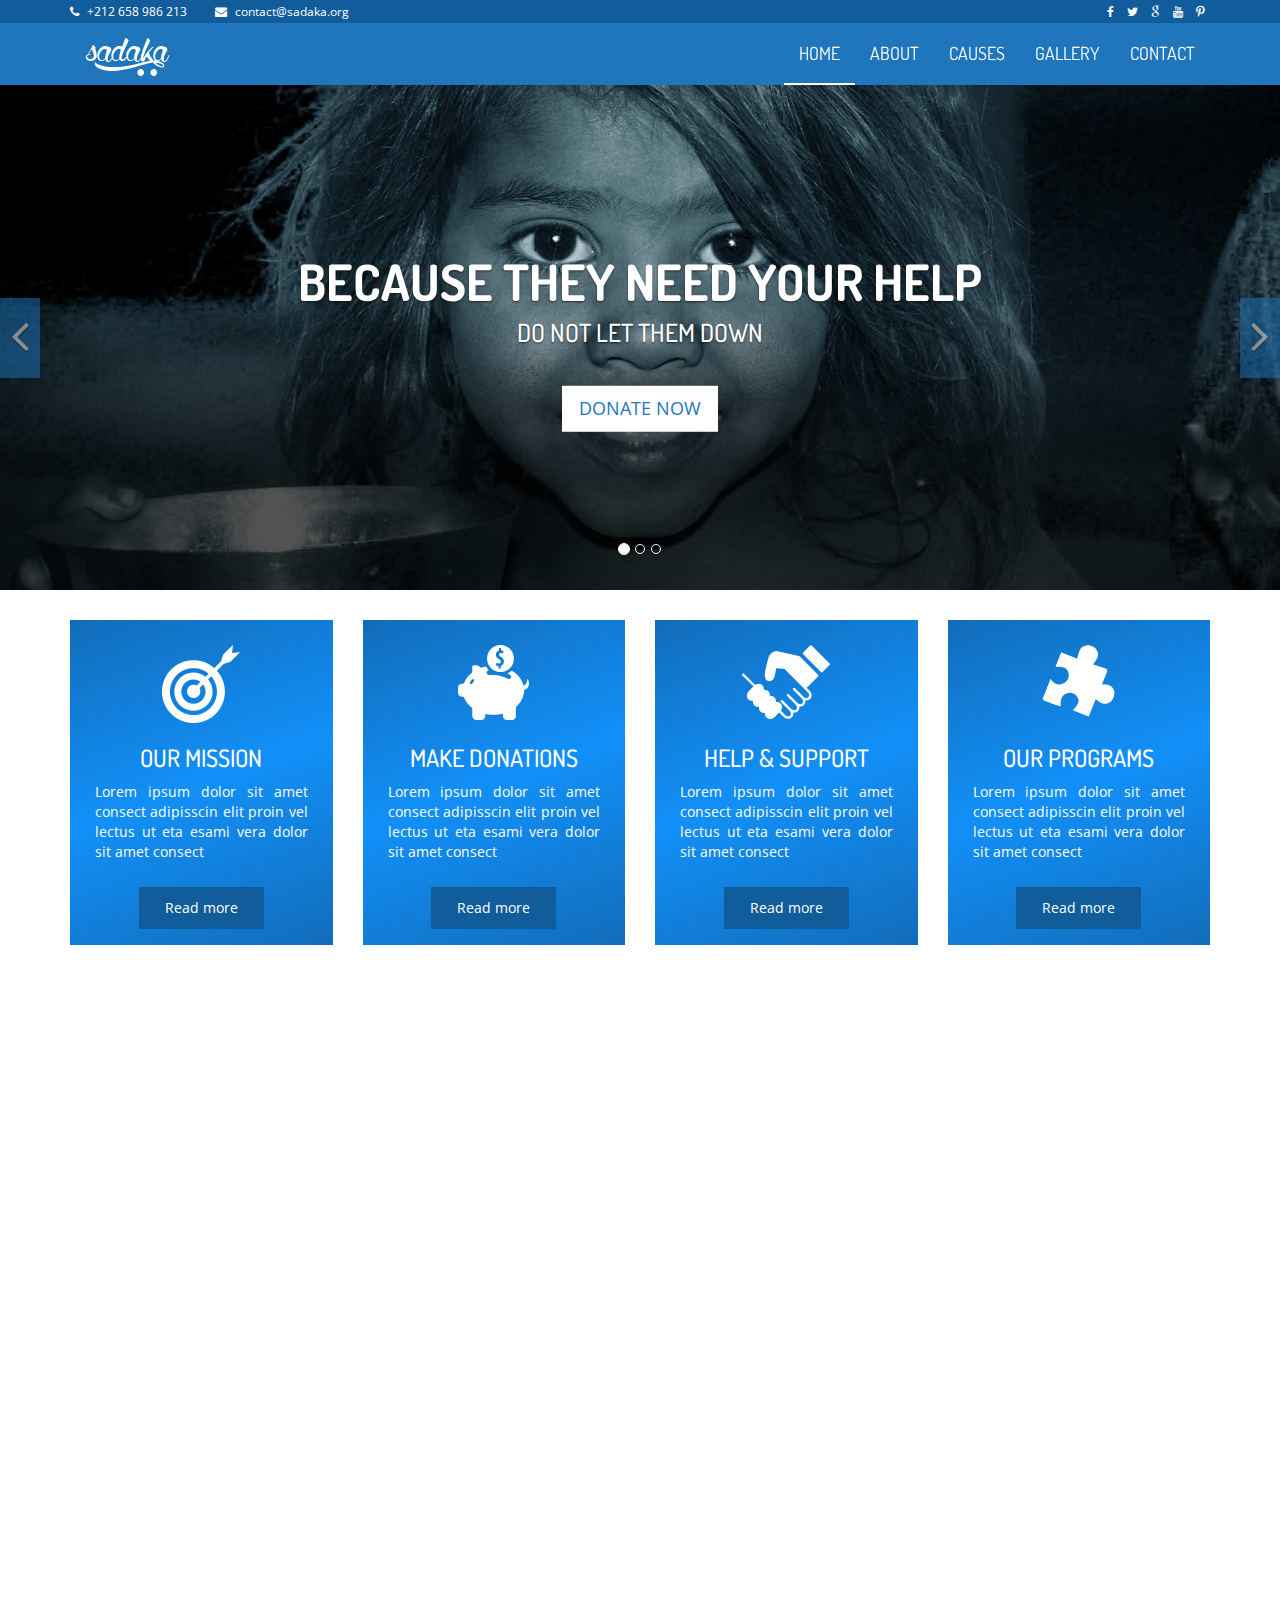
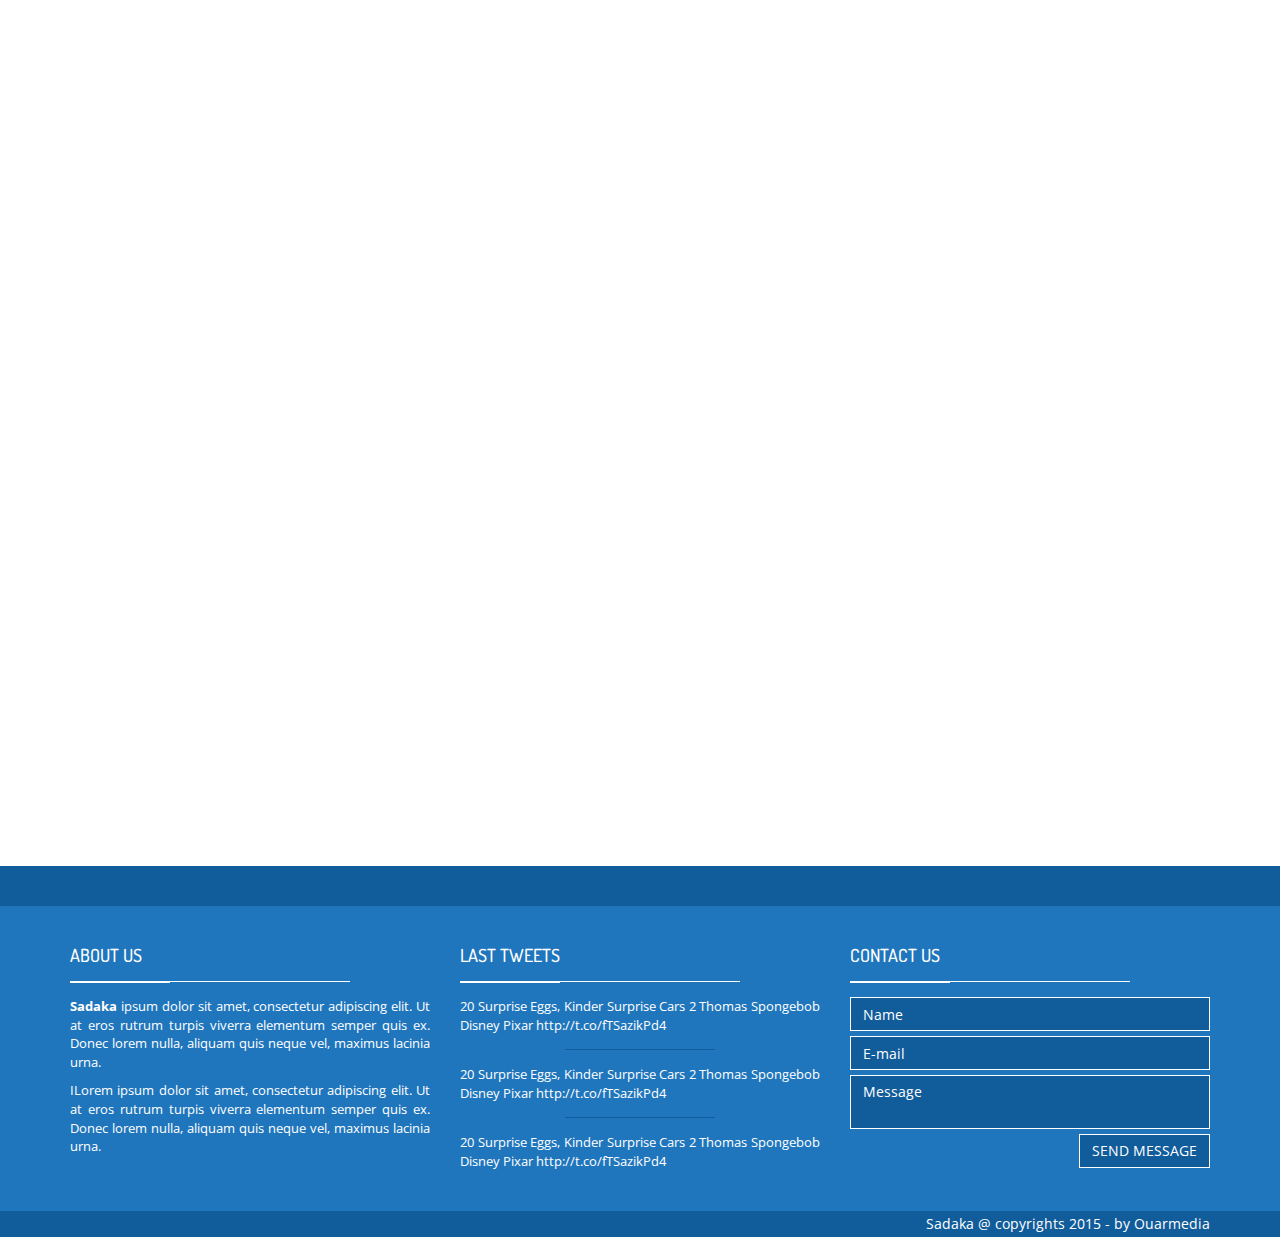
==== index.html @ 7b380e9c "first commit" ====
<!DOCTYPE html>
<html class="no-js">
    <head>
        <meta charset="utf-8">
        <title>SADAKA | Charity / Non-profit responsive Bootstrap HTML5 template</title>
        <meta name="description" content="">
        <meta name="viewport" content="width=device-width, initial-scale=1">
        <!-- Fonts -->
        <link href='http://fonts.googleapis.com/css?family=Open+Sans:400,300,700' rel='stylesheet' type='text/css'>
        <link href='http://fonts.googleapis.com/css?family=Dosis:400,700' rel='stylesheet' type='text/css'>

        <!-- Bootsrap -->
        <link rel="stylesheet" href="assets/css/bootstrap.min.css">

        <!-- Font awesome -->
        <link rel="stylesheet" href="assets/css/font-awesome.min.css">

        <!-- Owl carousel -->
        <link rel="stylesheet" href="assets/css/owl.carousel.css">

        <!-- Template main Css -->
        <link rel="stylesheet" href="assets/css/style.css">
        
        <!-- Modernizr -->
        <script src="assets/js/modernizr-2.6.2.min.js"></script>


    </head>

    <body>


    <header class="main-header">
        
    
        <nav class="navbar navbar-static-top">

            <div class="navbar-top">

              <div class="container">
                  <div class="row">

                    <div class="col-sm-6 col-xs-12">

                        <ul class="list-unstyled list-inline header-contact">
                            <li> <i class="fa fa-phone"></i> <a href="tel:">+212 658 986 213 </a> </li>
                             <li> <i class="fa fa-envelope"></i> <a href="mailto:contact@sadaka.org">contact@sadaka.org</a> </li>
                       </ul> <!-- /.header-contact  -->
                      
                    </div>

                    <div class="col-sm-6 col-xs-12 text-right">

                        <ul class="list-unstyled list-inline header-social">

                            <li> <a href="#"> <i class="fa fa-facebook"></i> </a> </li>
                            <li> <a href="#"> <i class="fa fa-twitter"></i>  </a> </li>
                            <li> <a href="#"> <i class="fa fa-google"></i>  </a> </li>
                            <li> <a href="#"> <i class="fa fa-youtube"></i>  </a> </li>
                            <li> <a href="#"> <i class="fa fa fa-pinterest-p"></i>  </a> </li>
                       </ul> <!-- /.header-social  -->
                      
                    </div>


                  </div>
              </div>

            </div>

            <div class="navbar-main">
              
              <div class="container">

                <div class="navbar-header">
                  <button type="button" class="navbar-toggle collapsed" data-toggle="collapse" data-target="#navbar" aria-expanded="false" aria-controls="navbar">

                    <span class="sr-only">Toggle navigation</span>
                    <span class="icon-bar"></span>
                    <span class="icon-bar"></span>
                    <span class="icon-bar"></span>

                  </button>
                  
                  <a class="navbar-brand" href="index.html"><img src="assets/images/sadaka-logo.png" alt=""></a>
                  
                </div>

                <div id="navbar" class="navbar-collapse collapse pull-right">

                  <ul class="nav navbar-nav">

                    <li><a class="is-active" href="index.html">HOME</a></li>
                    <li><a href="about.html">ABOUT</a></li>
                    <li class="has-child"><a href="#">CAUSES</a>

                      <ul class="submenu">
                         <li class="submenu-item"><a href="causes.html">Causes list </a></li>
                         <li class="submenu-item"><a href="causes-single.html">Single cause </a></li>
                         <li class="submenu-item"><a href="causes-single.html">Single cause </a></li>
                         <li class="submenu-item"><a href="causes-single.html">Single cause </a></li>
                      </ul>

                    </li>
                    <li><a href="gallery.html">GALLERY</a></li>
                    <li><a href="contact.html">CONTACT</a></li>

                  </ul>

                </div> <!-- /#navbar -->

              </div> <!-- /.container -->
              
            </div> <!-- /.navbar-main -->


        </nav> 

    </header> <!-- /. main-header -->




    <!-- Carousel
    ================================================== -->
    <div id="homeCarousel" class="carousel slide carousel-home" data-ride="carousel">

          <!-- Indicators -->
          <ol class="carousel-indicators">
            <li data-target="#homeCarousel" data-slide-to="0" class="active"></li>
            <li data-target="#homeCarousel" data-slide-to="1"></li>
            <li data-target="#homeCarousel" data-slide-to="2"></li>
          </ol>

          <div class="carousel-inner" role="listbox">

            <div class="item active">

              <img src="assets/images/slider/home-slider-1.jpg" alt="">

              <div class="container">

                <div class="carousel-caption">

                  <h2 class="carousel-title bounceInDown animated slow">Because they need your help</h2>
                  <h4 class="carousel-subtitle bounceInUp animated slow ">Do not let them down</h4>
                  <a href="#" class="btn btn-lg btn-secondary hidden-xs bounceInUp animated slow" data-toggle="modal" data-target="#donateModal">DONATE NOW</a>

                </div> <!-- /.carousel-caption -->

              </div>

            </div> <!-- /.item -->


            <div class="item ">

              <img src="assets/images/slider/home-slider-2.jpg" alt="">

              <div class="container">

                <div class="carousel-caption">

                  <h2 class="carousel-title bounceInDown animated slow">Together we can improve their lives</h2>
                  <h4 class="carousel-subtitle bounceInUp animated slow"> So let's do it !</h4>
                  <a href="#" class="btn btn-lg btn-secondary hidden-xs bounceInUp animated" data-toggle="modal" data-target="#donateModal">DONATE NOW</a>

                </div> <!-- /.carousel-caption -->

              </div>

            </div> <!-- /.item -->




            <div class="item ">

              <img src="assets/images/slider/home-slider-3.jpg" alt="">

              <div class="container">

                <div class="carousel-caption">

                  <h2 class="carousel-title bounceInDown animated slow" >A penny is a lot of money, if you have not got a penny.</h2>
                  <h4 class="carousel-subtitle bounceInUp animated slow">You can make the diffrence !</h4>
                  <a href="#" class="btn btn-lg btn-secondary hidden-xs bounceInUp animated slow" data-toggle="modal" data-target="#donateModal">DONATE NOW</a>

                </div> <!-- /.carousel-caption -->

              </div>

            </div> <!-- /.item -->

          </div>

          <a class="left carousel-control" href="#homeCarousel" role="button" data-slide="prev">
            <span class="fa fa-angle-left" aria-hidden="true"></span>
            <span class="sr-only">Previous</span>
          </a>

          <a class="right carousel-control" href="#homeCarousel" role="button" data-slide="next">
            <span class="fa fa-angle-right" aria-hidden="true"></span>
            <span class="sr-only">Next</span>
          </a>

    </div><!-- /.carousel -->

    <div class="section-home about-us fadeIn animated">

        <div class="container">

            <div class="row">

                <div class="col-md-3 col-sm-6">
                
                  <div class="about-us-col">

                        <div class="col-icon-wrapper">
                          <img src="assets/images/icons/our-mission-icon.png" alt="">
                        </div>
                        <h3 class="col-title">our mission</h3>
                        <div class="col-details">

                          <p>Lorem ipsum dolor sit amet consect adipisscin elit proin vel lectus ut eta esami vera dolor sit amet consect</p>
                          
                        </div>
                        <a href="#" class="btn btn-primary"> Read more </a>
                    
                  </div>
                  
                </div>


                <div class="col-md-3 col-sm-6">
                
                  <div class="about-us-col">

                        <div class="col-icon-wrapper">
                          <img src="assets/images/icons/make-donation-icon.png" alt="">
                        </div>
                        <h3 class="col-title">Make donations</h3>
                        <div class="col-details">

                          <p>Lorem ipsum dolor sit amet consect adipisscin elit proin vel lectus ut eta esami vera dolor sit amet consect</p>
                          
                        </div>
                        <a href="#" class="btn btn-primary"> Read more </a>
                    
                  </div>
                  
                </div>


                <div class="col-md-3 col-sm-6">
                
                  <div class="about-us-col">

                        <div class="col-icon-wrapper">
                          <img src="assets/images/icons/help-icon.png" alt="">
                        </div>
                        <h3 class="col-title">Help & support</h3>
                        <div class="col-details">

                          <p>Lorem ipsum dolor sit amet consect adipisscin elit proin vel lectus ut eta esami vera dolor sit amet consect</p>
                          
                        </div>
                        <a href="#" class="btn btn-primary"> Read more </a>
                    
                  </div>
                  
                </div>


                <div class="col-md-3 col-sm-6">
                
                  <div class="about-us-col">

                        <div class="col-icon-wrapper">
                          <img src="assets/images/icons/programs-icon.png" alt="">
                        </div>
                        <h3 class="col-title">our programs</h3>
                        <div class="col-details">

                          <p>Lorem ipsum dolor sit amet consect adipisscin elit proin vel lectus ut eta esami vera dolor sit amet consect</p>
                          
                        </div>
                        <a href="#" class="btn btn-primary"> Read more </a>
                    
                  </div>
                  
                </div>
                

                
            </div>

        </div>
      
    </div> <!-- /.about-us -->

    <div class="section-home home-reasons">

        <div class="container">

            <div class="row">
                
                <div class="col-md-6">

                    <div class="reasons-col animate-onscroll fadeIn">

                        <img src="assets/images/reasons/we-fight-togother.jpg" alt="">

                        <div class="reasons-titles">

                            <h3 class="reasons-title">We fight together</h3>
                            <h5 class="reason-subtitle">We are humans</h5>
                            
                        </div>

                        <div class="on-hover hidden-xs">
                            
                                <p> Lorem ipsum dolor sit amet, consectetur adipisicing elit. Tenetur praesentium, itaque facilis nesciunt ab omnis cumque similique ipsa veritatis perspiciatis, harum ad at nihil molestias, dignissimos sint consequuntur. Officia, fuga.</p>


                                <p> Lorem ipsum dolor sit amet, consectetur adipisicing elit. Tenetur praesentium, itaque facilis nesciunt ab omnis cumque similique ipsa veritatis perspiciatis, harum ad at nihil molestias, dignissimos sint consequuntur. Officia, fuga.</p>

                                <p> Lorem ipsum dolor sit amet, consectetur adipisicing elit. Tenetur praesentium, itaque facilis nesciunt ab omnis cumque similique ipsa veritatis perspiciatis, harum ad at nihil molestias, dignissimos sint consequuntur. Officia, fuga.</p>
                                
                        </div>
                    </div>
                    
                </div>


                <div class="col-md-6">

                    <div class="reasons-col animate-onscroll fadeIn">

                        <img src="assets/images/reasons/we-care-about.jpg" alt="">

                        <div class="reasons-titles">

                            <h3 class="reasons-title">WE care about others</h3>
                            <h5 class="reason-subtitle">We are humans</h5>
                            
                        </div>

                        <div class="on-hover hidden-xs">
                            
                                <p> Lorem ipsum dolor sit amet, consectetur adipisicing elit. Tenetur praesentium, itaque facilis nesciunt ab omnis cumque similique ipsa veritatis perspiciatis, harum ad at nihil molestias, dignissimos sint consequuntur. Officia, fuga.</p>


                                <p> Lorem ipsum dolor sit amet, consectetur adipisicing elit. Tenetur praesentium, itaque facilis nesciunt ab omnis cumque similique ipsa veritatis perspiciatis, harum ad at nihil molestias, dignissimos sint consequuntur. Officia, fuga.</p>

                                <p> Lorem ipsum dolor sit amet, consectetur adipisicing elit. Tenetur praesentium, itaque facilis nesciunt ab omnis cumque similique ipsa veritatis perspiciatis, harum ad at nihil molestias, dignissimos sint consequuntur. Officia, fuga.</p>
                                
                        </div>


                    </div>
                    
                </div>


            </div>
          
  

        </div>
      

    </div> <!-- /.home-reasons -->

    <div class="section-home our-causes animate-onscroll fadeIn">

        <div class="container">

            <h2 class="title-style-1">Our Causes <span class="title-under"></span></h2>

            <div class="row">

                <div class="col-md-3 col-sm-6">

                    <div class="cause">

                        <img src="assets/images/causes/cause-hunger.jpg" alt="" class="cause-img">

                        <div class="progress cause-progress">
                          <div class="progress-bar" role="progressbar" aria-valuenow="30" aria-valuemin="0" aria-valuemax="100" style="width: 30%;">
                            10$ / 500$
                          </div>
                        </div>

                        <h4 class="cause-title"><a href="#">HUNGER AND POVERTY </a></h4>
                        <div class="cause-details">
                            Lorem ipsum dolor sit amet, consectetur adipiscing elit. Ut at eros rutrum turpis viverra elementum semper quis ex. Donec lorem nulla, aliquam quis neque vel, maximus lacinia urna.
                        </div>

                        <div class="btn-holder text-center">

                          <a href="#" class="btn btn-primary" data-toggle="modal" data-target="#donateModal"> DONATE NOW</a>
                          
                        </div>

                        

                    </div> <!-- /.cause -->
                    
                </div> 

                <div class="col-md-3 col-sm-6">

                    <div class="cause">

                        <img src="assets/images/causes/cause-education.jpg" alt="" class="cause-img">

                        <div class="progress cause-progress">
                          <div class="progress-bar" role="progressbar" aria-valuenow="60" aria-valuemin="0" aria-valuemax="100" style="width: 60%;">
                            400$ / 700$
                          </div>
                        </div>

                        <h4 class="cause-title"><a href="#">EDUCATION AND TRAINING</a></h4>
                        <div class="cause-details">
                            Lorem ipsum dolor sit amet, consectetur adipiscing elit. Ut at eros rutrum turpis viverra elementum semper quis ex. Donec lorem nulla, aliquam quis neque vel, maximus lacinia urna.
                        </div>

                        <div class="btn-holder text-center">

                          <a href="#" class="btn btn-primary" data-toggle="modal" data-target="#donateModal"> DONATE NOW</a>
                          
                        </div>

                        

                    </div> <!-- /.cause -->
                    
                </div>


                <div class="col-md-3 col-sm-6">

                    <div class="cause">

                        <img src="assets/images/causes/cause-rights.jpg" alt="" class="cause-img">

                        <div class="progress cause-progress">
                          <div class="progress-bar" role="progressbar" aria-valuenow="40" aria-valuemin="0" aria-valuemax="100" style="width: 40%;">
                            400$ / 1000$
                          </div>
                        </div>

                        <h4 class="cause-title"><a href="#">HUMAN RIGHTS</a></h4>
                        <div class="cause-details">
                            Lorem ipsum dolor sit amet, consectetur adipiscing elit. Ut at eros rutrum turpis viverra elementum semper quis ex. Donec lorem nulla, aliquam quis neque vel, maximus lacinia urna.
                        </div>

                        <div class="btn-holder text-center">

                          <a href="#" class="btn btn-primary" data-toggle="modal" data-target="#donateModal"> DONATE NOW</a>
                          
                        </div>

                        

                    </div> <!-- /.cause -->
                    
                </div>

                <div class="col-md-3 col-sm-6">

                    <div class="cause">

                        <img src="assets/images/causes/cause-culture.jpg" alt="" class="cause-img">

                        <div class="progress cause-progress">
                          <div class="progress-bar" role="progressbar" aria-valuenow="60" aria-valuemin="0" aria-valuemax="100" style="width: 60%;">
                            400$ / 700$
                          </div>
                        </div>

                        <h4 class="cause-title"><a href="#">ARTS AND CULTURE </a></h4>
                        <div class="cause-details">
                            Lorem ipsum dolor sit amet, consectetur adipiscing elit. Ut at eros rutrum turpis viverra elementum semper quis ex. Donec lorem nulla, aliquam quis neque vel, maximus lacinia urna.
                        </div>

                        <div class="btn-holder text-center">

                          <a href="#" class="btn btn-primary" data-toggle="modal" data-target="#donateModal"> DONATE NOW</a>
                          
                        </div>

                        

                    </div> <!-- /.cause -->
                    
                </div>

            </div>

        </div>
        
    </div> <!-- /.our-causes -->

    




    <div class="section-home our-sponsors animate-onscroll fadeIn">
    
        <div class="container">

            <h2 class="title-style-1">Our Sponsors <span class="title-under"></span></h2>

            <ul class="owl-carousel list-unstyled list-sponsors">

              <li> <img src="assets/images/sponsors/bus.png" alt=""></li>
              <li> <img src="assets/images/sponsors/wikimedia.png" alt=""></li>
              <li> <img src="assets/images/sponsors/one-world.png" alt=""></li>
              <li> <img src="assets/images/sponsors/wikiversity.png" alt=""></li>
              <li> <img src="assets/images/sponsors/united-nations.png" alt=""></li>

              <li> <img src="assets/images/sponsors/bus.png" alt=""></li>
              <li> <img src="assets/images/sponsors/wikimedia.png" alt=""></li>
              <li> <img src="assets/images/sponsors/one-world.png" alt=""></li>
              <li> <img src="assets/images/sponsors/wikiversity.png" alt=""></li>
              <li> <img src="assets/images/sponsors/united-nations.png" alt=""></li>

            </ul>

        </div>

    </div> <!-- /.our-sponsors -->


    


    <footer class="main-footer">

        <div class="footer-top">
            
        </div>


        <div class="footer-main">
            <div class="container">
                
                <div class="row">
                    <div class="col-md-4">

                        <div class="footer-col">

                            <h4 class="footer-title">About us <span class="title-under"></span></h4>

                            <div class="footer-content">

                                <p>
                                    <strong>Sadaka</strong> ipsum dolor sit amet, consectetur adipiscing elit. Ut at eros rutrum turpis viverra elementum semper quis ex. Donec lorem nulla, aliquam quis neque vel, maximus lacinia urna.
                                </p> 

                                <p>
                                    ILorem ipsum dolor sit amet, consectetur adipiscing elit. Ut at eros rutrum turpis viverra elementum semper quis ex. Donec lorem nulla, aliquam quis neque vel, maximus lacinia urna.
                                </p>

                            </div>
                            
                        </div>

                    </div>

                    <div class="col-md-4">

                        <div class="footer-col">

                            <h4 class="footer-title">LAST TWEETS <span class="title-under"></span></h4>

                            <div class="footer-content">
                                <ul class="tweets list-unstyled">
                                    <li class="tweet"> 

                                        20 Surprise Eggs, Kinder Surprise Cars 2 Thomas Spongebob Disney Pixar  http://t.co/fTSazikPd4 

                                    </li>

                                    <li class="tweet"> 

                                        20 Surprise Eggs, Kinder Surprise Cars 2 Thomas Spongebob Disney Pixar  http://t.co/fTSazikPd4 

                                    </li>

                                    <li class="tweet"> 

                                        20 Surprise Eggs, Kinder Surprise Cars 2 Thomas Spongebob Disney Pixar  http://t.co/fTSazikPd4 

                                    </li>

                                </ul>
                            </div>
                            
                        </div>

                    </div>


                    <div class="col-md-4">

                        <div class="footer-col">

                            <h4 class="footer-title">Contact us <span class="title-under"></span></h4>

                            <div class="footer-content">

                                <div class="footer-form">
                                    
                                    <div class="footer-form" >
                                    
                                    <form action="php/mail.php" class="ajax-form">

                                        <div class="form-group">
                                            <input type="text" name="name" class="form-control" placeholder="Name" required>
                                        </div>

                                         <div class="form-group">
                                            <input type="email" name="email" class="form-control" placeholder="E-mail" required>
                                        </div>

                                        <div class="form-group">
                                            <textarea name="message" class="form-control" placeholder="Message" required></textarea>
                                        </div>

                                        <div class="form-group alerts">
                        
                                            <div class="alert alert-success" role="alert">
                                              
                                            </div>

                                            <div class="alert alert-danger" role="alert">
                                              
                                            </div>
                                            
                                        </div>

                                         <div class="form-group">
                                            <button type="submit" class="btn btn-submit pull-right">Send message</button>
                                        </div>
                                        
                                    </form>

                                </div>

                                </div>
                            </div>
                            
                        </div>

                    </div>
                    <div class="clearfix"></div>



                </div>
                
                
            </div>

            
        </div>

        <div class="footer-bottom">

            <div class="container text-right">
                Sadaka @ copyrights 2015 - by <a href="http://www.ouarmedia.com" target="_blank">Ouarmedia</a>
            </div>
        </div>
        
    </footer> <!-- main-footer -->




    <!-- Donate Modal -->
    <div class="modal fade" id="donateModal" tabindex="-1" role="dialog" aria-labelledby="donateModalLabel" aria-hidden="true">

      <div class="modal-dialog">
        <div class="modal-content">
          <div class="modal-header">
            <button type="button" class="close" data-dismiss="modal" aria-label="Close"><span aria-hidden="true">&times;</span></button>
            <h4 class="modal-title" id="donateModalLabel">DONATE NOW</h4>
          </div>
          <div class="modal-body">

                <form class="form-donation">

                        <h3 class="title-style-1 text-center">Thank you for your donation <span class="title-under"></span>  </h3>

                        <div class="row">

                            <div class="form-group col-md-12 ">
                                <input type="text" class="form-control" id="amount" placeholder="AMOUNT(€)">
                            </div>

                        </div>


                        <div class="row">
                            <div class="form-group col-md-6">
                                <input type="text" class="form-control" name="firstName" placeholder="First name*">
                            </div>

                            <div class="form-group col-md-6">
                                <input type="text" class="form-control" name="lastName" placeholder="Last name*">
                            </div>
                        </div>


                        <div class="row">

                            <div class="form-group col-md-6">
                                <input type="text" class="form-control" name="email" placeholder="Email*">
                            </div>

                            <div class="form-group col-md-6">
                                <input type="text" class="form-control" name="phone" placeholder="Phone">
                            </div>

                        </div>

                        <div class="row">

                            <div class="form-group col-md-12">
                                <input type="text" class="form-control" name="address" placeholder="Address">
                            </div>

                        </div>


                        <div class="row">

                            <div class="form-group col-md-12">
                                <textarea cols="30" rows="4" class="form-control" name="note" placeholder="Additional note"></textarea>
                            </div>

                        </div>

                        <div class="row">

                            <div class="form-group col-md-12">
                                <button type="submit" class="btn btn-primary pull-right" name="donateNow" >DONATE NOW</button>
                            </div>

                        </div>



                       
                    
                </form>
            
          </div>
        </div>
      </div>

    </div> <!-- /.modal -->





    <!--  Scripts
    ================================================== -->

    <!-- jQuery -->
    <script src="//ajax.googleapis.com/ajax/libs/jquery/1.11.1/jquery.min.js"></script>
    <script>window.jQuery || document.write('<script src="assets/js/jquery-1.11.1.min.js"><\/script>')</script>

    <!-- Bootsrap javascript file -->
    <script src="assets/js/bootstrap.min.js"></script>
    
    <!-- owl carouseljavascript file -->
    <script src="assets/js/owl.carousel.min.js"></script>

    <!-- Template main javascript -->
    <script src="assets/js/main.js"></script>

    <!-- Google Analytics: change UA-XXXXX-X to be your site's ID. -->
    <script>
        (function(b,o,i,l,e,r){b.GoogleAnalyticsObject=l;b[l]||(b[l]=
        function(){(b[l].q=b[l].q||[]).push(arguments)});b[l].l=+new Date;
        e=o.createElement(i);r=o.getElementsByTagName(i)[0];
        e.src='//www.google-analytics.com/analytics.js';
        r.parentNode.insertBefore(e,r)}(window,document,'script','ga'));
        ga('create','UA-XXXXX-X');ga('send','pageview');
    </script>

    </body>
</html>
---- assets/css/style.css ----
/*------------------------------------------------------------------------------------------------------------------------
 
 @package: Sadaka
 @author: Ouarmedia/Farouk BLALOU
 @version: 1.0
 
 --------------------------------------------------------------------------------------------------------------------- */

/* =============================================================================
  Base
========================================================================== */
body {
  font-family: "Open sans", sans-serif;
  color: #115c9b;
}

h1,
h2,
h3,
h4 {
  font-family: "Dosis", sans-serif;
}

a {
  color: inherit;
}
a:hover, a:focus, a:active {
  color: inherit;
}

/* =============================================================================
  Layout
========================================================================== */
/* Header 
================================= */
.navbar-static-top {
  margin: 0;
  border: 0;
  color: #fff;
}

.navbar-top {
  background: #115c9b;
  font-size: 12px;
  padding: 3px 0;
}
.navbar-top .list-inline {
  margin-bottom: 0;
}
.navbar-top .header-contact li {
  margin-right: 15px;
}
.navbar-top .header-contact li .fa {
  margin-right: 5px;
}

.navbar-main {
  margin-bottom: 0;
  color: #fff;
  background: #1f76bd;
}
.navbar-main .navbar-brand {
  border-bottom: none !important;
}
.navbar-main a:hover,
.navbar-main a:active,
.navbar-main a:focus,
.navbar-main a.is-active {
  background: none !important;
  color: inherit;
  border-bottom: 2px solid #fff;
}
.navbar-main .submenu {
  position: absolute;
  list-style: none;
  background: #1f76bd;
  padding: 0;
  width: 150px;
  left: -35px;
  visibility: hidden;
  top: 85px;
  -moz-transition: all, 0.05s;
  -o-transition: all, 0.05s;
  -webkit-transition: all, 0.05s;
  transition: all, 0.05s;
}
.navbar-main .submenu li {
  border-top: 1px solid #185b91;
}
.navbar-main .submenu li:hover {
  background: #185b91;
  -moz-transition: all, 0.3s;
  -o-transition: all, 0.3s;
  -webkit-transition: all, 0.3s;
  transition: all, 0.3s;
}
.navbar-main .submenu li a {
  width: 100%;
  border-bottom: none;
  text-decoration: none;
  padding: 5px 25px;
  display: block;
  font-size: 16px;
}
.navbar-main li a {
  font-family: "Dosis", sans-serif;
  font-size: 18px;
  padding: 20px 15px;
  border-bottom: 2px solid transparent;
}
.navbar-main li:hover .submenu {
  top: 62px;
  visibility: visible;
  -moz-transition: all, 0.25s;
  -o-transition: all, 0.25s;
  -webkit-transition: all, 0.25s;
  transition: all, 0.25s;
}
.navbar-main .icon-bar {
  background: #fff;
}

/* Home Slider 
================================= */
.carousel-home img {
  width: 100%;
}
.carousel-home .carousel-control {
  background: #1f76bd;
  height: 80px;
  width: 40px;
  top: 50%;
  margin-top: -40px;
  -moz-transition: width, 0.3s;
  -o-transition: width, 0.3s;
  -webkit-transition: width, 0.3s;
  transition: width, 0.3s;
}
.carousel-home .carousel-control .fa {
  font-size: 2.5em;
  padding-top: 12px;
}
.carousel-home .carousel-control:hover {
  width: 50px;
}
.carousel-home .carousel-caption {
  top: 50%;
  bottom: auto;
  transform: translateY(-50%);
}
.carousel-home .carousel-title {
  color: #fff;
  font-family: "Dosis", sans-serif;
  font-size: 50px;
  font-weight: bold;
  text-transform: uppercase;
}
.carousel-home .carousel-subtitle {
  font-size: 25px;
  text-transform: uppercase;
}
.carousel-home .btn {
  margin-top: 30px;
}

.section-home {
  margin: 30px 0;
}

/* home/ about-us 
================================= */
.about-us {
  margin: 30px 0;
}

.about-us-col {
  height: 325px;
  padding: 25px;
  text-align: center;
  background-color: #0076a3;
  background-image: url('[data-uri]');
  background-size: 100%;
  background-image: -moz-linear-gradient(290deg, #115b9b -25%, #1290f8 50%, #115b9b 125%);
  background-image: -webkit-linear-gradient(290deg, #115b9b -25%, #1290f8 50%, #115b9b 125%);
  background-image: linear-gradient(160deg, #115b9b -25%, #1290f8 50%, #115b9b 125%);
  color: #fff;
}
.about-us-col .col-icon-wrapper {
  min-height: 80px;
}
.about-us-col .col-title {
  text-transform: uppercase;
}
.about-us-col .col-details {
  text-align: justify;
  margin-bottom: 25px;
  min-height: 80px;
}

/* home/reasons 
================================= */
.home-reasons {
  margin: 25px 0;
}

.reasons-col {
  position: relative;
  overflow: hidden;
}
.reasons-col img {
  width: 100%;
  -moz-transition: all, 0.5s;
  -o-transition: all, 0.5s;
  -webkit-transition: all, 0.5s;
  transition: all, 0.5s;
}
.reasons-col .reasons-titles {
  position: absolute;
  bottom: 0;
  text-align: center;
  background: rgba(31, 118, 189, 0.8);
  width: 100%;
  color: #fff;
  text-transform: uppercase;
  height: 125px;
  padding: 25px 0;
}
.reasons-col .reasons-title {
  font-weight: bold;
}
.reasons-col .on-hover {
  position: absolute;
  top: 0;
  bottom: 125px;
  width: 100%;
  padding: 25px;
  color: #fff;
  text-align: justify;
  background: rgba(31, 118, 189, 0.9);
  border-bottom: 1px solid #fff;
  visibility: hidden;
  opacity: 0;
  -moz-transition: all, 0.5s;
  -o-transition: all, 0.5s;
  -webkit-transition: all, 0.5s;
  transition: all, 0.5s;
}
.reasons-col:hover .on-hover {
  visibility: visible;
  opacity: 1;
  padding: 50px;
  -moz-transition: all, 1s;
  -o-transition: all, 1s;
  -webkit-transition: all, 1s;
  transition: all, 1s;
}
.reasons-col:hover img {
  -moz-transform: perspective(1.1) scale3d(1.1, 1.1, 1.1);
  -webkit-transform: perspective(1.1) scale3d(1.1, 1.1, 1.1);
  transform: perspective(1.1) scale3d(1.1, 1.1, 1.1);
}

/* home/causes
================================= */
.cause {
  padding-bottom: 15px;
  margin-bottom: 30px;
  border: 1px solid #1f76bd;
  -moz-transition: all, 0.3s;
  -o-transition: all, 0.3s;
  -webkit-transition: all, 0.3s;
  transition: all, 0.3s;
}
.cause .cause-progress {
  margin: 0 10px 15px;
  border: 1px solid #1f76bd;
  border-radius: 3px;
}
.cause .cause-progress .progress-bar {
  background: #1f76bd;
  box-shadow: none;
}
.cause .cause-img {
  margin-bottom: 15px;
  width: 100%;
}
.cause .cause-title {
  text-align: center;
  margin-bottom: 10px;
  font-weight: bold;
}
.cause .cause-details {
  text-align: justify;
  padding: 0 15px;
  font-size: 13px;
  margin-bottom: 15px;
  min-height: 115px;
}
.cause:hover {
  background: #f0f0f0;
  color: #144d7b;
  border-color: #144d7b;
}

/* Team 
================================= */
.team-member {
  background: #1f76bd;
  color: #fff;
  text-align: center;
  padding-bottom: 15px;
  border: 1px solid #1f76bd;
}
.team-member .thumnail img {
  width: 100%;
}
.team-member .member-name {
  font-weight: bold;
}
.team-member .member-position {
  padding: 0 15px 5px;
}

/* footer 
================================= */
.footer-top {
  background: #115c9b;
  height: 40px;
}

.main-footer {
  background: #1f76bd;
  color: #fff;
}
.main-footer .footer-main {
  padding: 30px 0;
}
.main-footer .footer-title {
  text-transform: uppercase;
  margin-bottom: 10px;
}
.main-footer .footer-title .title-under {
  background: #fff;
  margin: 15px 0;
  text-align: left;
}
.main-footer .footer-title .title-under:after {
  margin: 0;
  background: #fff;
}
.main-footer .footer-content {
  text-align: justify;
  font-size: 13px;
}
.main-footer .tweet {
  font-size: 13px;
}
.main-footer .tweet:after {
  content: "";
  height: 1px;
  display: block;
  background: #115c9b;
  width: 150px;
  margin: 15px auto;
}
.main-footer .tweet:last-child:after {
  display: none;
}

.footer-bottom {
  background: #115c9b;
  padding: 3px;
}

.footer-form .form-group {
  margin-bottom: 5px;
}
.footer-form .form-control {
  background: #115c9b;
  color: #fff;
  border: 0;
  border-radius: 0;
  margin-bottom: 5px;
  border: 1px solid #fff;
  resize: none;
}
.footer-form .btn-submit {
  border-radius: 0;
  background: #115c9b;
  text-transform: uppercase;
  border: 1px solid #fff;
  -moz-transition: all, 0.5s;
  -o-transition: all, 0.5s;
  -webkit-transition: all, 0.5s;
  transition: all, 0.5s;
}
.footer-form .btn-submit:hover {
  background: #fff;
}
.footer-form input:-moz-placeholder,
.footer-form textarea:-moz-placeholder {
  color: #fff;
}
.footer-form input::-moz-placeholder,
.footer-form textarea::-moz-placeholder {
  color: #fff;
}
.footer-form input:-ms-input-placeholder,
.footer-form textarea:-ms-input-placeholder {
  color: #fff;
}
.footer-form input::-webkit-input-placeholder,
.footer-form textarea::-webkit-input-placeholder {
  color: #fff;
}

/* Pages 
================================= */
.page-heading {
  background: url('../images/heading-bg.jpg?1428795369') no-repeat center;
  background-size: cover;
  min-height: 190px;
  color: #fff;
  padding: 25px 15px;
  margin-bottom: 50px;
}
.page-heading .title-under {
  background: #fff;
}

.page-description {
  font-size: 18px;
}

.main-container {
  margin-bottom: 50px;
}

/* Pages/Gallery 
================================= */
.gallery-item {
  padding: 0;
  display: block;
  margin: 0;
}
.gallery-item img {
  width: 100%;
}

.contact-items {
  margin-top: 30px;
}
.contact-items .contact-item {
  margin-bottom: 10px;
  vertical-align: middle;
  font-size: 16px;
}
.contact-items .contact-icon {
  display: inline-block;
  width: 35px;
  height: 35px;
  background: #1f76bd;
  vertical-align: middle;
  margin-right: 5px;
  color: #fff;
  text-align: center;
}
.contact-items .contact-icon .fa {
  vertical-align: sub;
  font-size: 20px;
  margin-top: 7px;
}

/* contact 
================================= */
.contact-map {
  height: 350px;
  background: #ccc;
}

form .alert {
  display: none;
}

/* Causes 
================================= */
.cause-carousel {
  margin-top: 15px;
  margin-bottom: 30px;
}

/* =============================================================================
	Module
========================================================================== */
.btn-primary {
  background: #115c9b;
  border: none;
  border-radius: 0;
  padding: 10px 25px;
  border: 1px solid transparent;
  -moz-transition: all, 0.3s;
  -o-transition: all, 0.3s;
  -webkit-transition: all, 0.3s;
  transition: all, 0.3s;
}
.btn-primary:hover {
  background: #fff;
  color: #1f76bd;
  border: 1px solid #1f76bd;
}

.btn-secondary {
  background: #fff;
  color: #1f76bd;
  border-radius: 0;
}
.btn-secondary:hover {
  background: #1f76bd;
  color: #fff;
}

.title-style-1 {
  text-align: center;
  text-transform: uppercase;
  font-size: 26px;
  margin-bottom: 50px;
}

.title-style-2 {
  text-align: left;
  text-transform: uppercase;
  font-size: 26px;
  margin-bottom: 25px;
}
.title-style-2 .title-under {
  display: block;
  margin: 5px 0;
}
.title-style-2 .title-under:after {
  margin: 0;
  margin-top: 10px;
}

.title-under {
  display: block;
  margin: 5px auto;
  background: #1f76bd;
  height: 1px;
  width: 280px;
}
.title-under:after {
  content: '';
  display: block;
  width: 100px;
  background: inherit;
  height: 2px;
  margin: 0 auto;
  margin-top: 10px;
}

/* Modal
================================= */
.form-control {
  border-radius: 0;
  box-shadow: none;
}

/* Tabeles
================================= */
.table-style-1 thead {
  background: #1f76bd;
  border-bottom: 1px solid #144d7b;
  color: #fff;
}
.table-style-1 td,
.table-style-1 th {
  border-bottom: 1px solid #1f76bd;
}

.table-style-2 thead {
  background: #115c9b;
  border-bottom: 1px solid #144d7b;
  color: #fff;
}
.table-style-2 tbody tr:nth-child(even) {
  background: #1f76bd;
  color: #fff;
}
.table-style-2 td,
.table-style-2 th {
  border-bottom: 1px solid #1f76bd;
}

/* Tabs
================================= */
.nav-tabs {
  border-bottom-color: #1f76bd;
  margin-bottom: 15px;
}

.nav-tabs > li.active > a,
.nav-tabs > li.active > a:hover,
.nav-tabs > li.active > a:focus {
  background: #1f76bd;
  color: #fff;
}

.nav-tabs > li > a {
  border-radius: 0;
}

.nav-tabs > li > a:hover {
  border-color: #1f76bd #1f76bd #1f76bd #115c9b;
}

.nav > li > a:hover, .nav > li > a:focus {
  background: #115c9b;
  color: #fff;
}

/* Accordion
================================= */
.panel-default {
  border-color: #1f76bd;
  border-radius: 0;
}
.panel-default > .panel-heading {
  background: #1f76bd;
  color: #fff;
}
.panel-default > .panel-heading:hover {
  background: #115c9b;
}

/* Modal
================================= */
.modal .modal-content {
  border-radius: 0;
}
.modal .modal-header {
  background: #1f76bd;
  color: #fff;
}
.modal .modal-header .close {
  font-style: 26px;
}

.lightbox {
  position: relative;
  display: block;
  overflow: hidden;
}
.lightbox img {
  -moz-transition: all, 0.5s;
  -o-transition: all, 0.5s;
  -webkit-transition: all, 0.5s;
  transition: all, 0.5s;
}
.lightbox .on-hover {
  position: absolute;
  visibility: hidden;
  width: 100%;
  height: 100%;
  top: 0;
  left: 0;
  z-index: 99;
  color: #fff;
  background: rgba(31, 118, 189, 0.75);
  filter: progid:DXImageTransform.Microsoft.Alpha(Opacity=0);
  opacity: 0;
  -moz-transition: all, 0.6s;
  -o-transition: all, 0.6s;
  -webkit-transition: all, 0.6s;
  transition: all, 0.6s;
}
.lightbox .on-hover .hover-caption {
  text-align: center;
  position: absolute;
  bottom: 25px;
  left: 5px;
  right: 5px;
  font-style: 18px;
  display: block;
  font-family: "Dosis", sans-serif;
  bottom: -50px;
  -moz-transition: all, 0.6s;
  -o-transition: all, 0.6s;
  -webkit-transition: all, 0.6s;
  transition: all, 0.6s;
}
.lightbox .on-hover:before {
  content: "";
  display: block;
  width: 46px;
  height: 48px;
  position: absolute;
  background: url('../images/icons/zoom-icon.png?1428101315');
  top: 50%;
  left: 50%;
  margin-top: -23px;
  margin-left: -24px;
}
.lightbox:hover .on-hover {
  visibility: visible;
  filter: progid:DXImageTransform.Microsoft.Alpha(enabled=false);
  opacity: 1;
}
.lightbox:hover .on-hover .hover-caption {
  bottom: 25px;
}
.lightbox:hover img {
  -moz-transform: perspective(1.15) scale3d(1.15, 1.15, 1.15);
  -webkit-transform: perspective(1.15) scale3d(1.15, 1.15, 1.15);
  transform: perspective(1.15) scale3d(1.15, 1.15, 1.15);
}

/* Ow carousel
================================= */
.owl-next,
.owl-prev {
  width: 32px;
  height: 32px;
  padding-top: 5px;
  border: 2px solid;
  text-align: center;
  border-radius: 50%;
  left: 0;
  position: absolute;
  top: 50%;
  margin-top: -16px;
  filter: progid:DXImageTransform.Microsoft.Alpha(Opacity=75);
  opacity: 0.75;
  -moz-transition: all, 0.5s;
  -o-transition: all, 0.5s;
  -webkit-transition: all, 0.5s;
  transition: all, 0.5s;
}
.owl-next:hover,
.owl-prev:hover {
  filter: progid:DXImageTransform.Microsoft.Alpha(enabled=false);
  opacity: 1;
}

.owl-next {
  left: auto;
  right: 0;
}

/* =============================================================================
	Responsive
========================================================================== */
/* Large devices (large desktops, 1200px and Down) */
@media (max-width: 1200px) {
  .about-us-col {
    padding: 15px;
  }

  .reasons-col:hover .on-hover {
    padding: 15px;
  }

  .reasons-col:hover .on-hover {
    padding: 25px;
  }
}
/* Medium devices (desktops, 992px and Donw) */
@media (max-width: 992px) {
  .carousel-home .carousel-title {
    font-size: 36px;
  }
  .carousel-home .carousel-subtitle {
    font-size: 18px;
  }
  .carousel-home .btn {
    margin-top: 15px;
  }

  .about-us-col {
    margin-bottom: 25px;
  }

  .team-member {
    margin-bottom: 25px;
  }

  .reasons-col {
    margin-bottom: 25px;
  }

  .footer-col {
    margin-bottom: 50px;
  }
}
/* Small devices (tablets, 768px and Down) */
@media (max-width: 768px) {
  .header-contact {
    text-align: center;
  }
  .header-contact li {
    margin: 0 !important;
  }

  .header-social {
    text-align: center;
  }

  .navbar-main #navbar {
    float: none !important;
  }
  .navbar-main #navbar a {
    border-bottom: none;
  }
  .navbar-main .navbar-brand {
    padding: 6px 15px;
  }
  .navbar-main .submenu {
    position: initial;
    display: none;
    width: 100%;
  }
  .navbar-main li:hover .submenu,
  .navbar-main li:active .submenu,
  .navbar-main li:focus .submenu {
    display: block;
  }
  .navbar-main li:hover .submenu li,
  .navbar-main li:active .submenu li,
  .navbar-main li:focus .submenu li {
    background: #115c9b;
    border-top-color: #1f76bd;
  }

  .carousel-home .carousel-title {
    font-size: 32px;
  }
  .carousel-home .carousel-subtitle {
    font-size: 16px;
  }
  .carousel-home .carousel-control {
    background: #1f76bd;
    height: 40px;
    width: 20px;
    top: 50%;
    margin-top: -20px;
  }
  .carousel-home .carousel-control .fa {
    font-size: 1.5em;
    padding-top: 4px;
  }

  .col-form {
    margin-bottom: 25px;
  }
}
/* Extra Small devices (tablets, 480px and Down) */
@media (max-width: 480px) {
  .carousel-home .carousel-title {
    font-size: 16px;
    margin: 0;
  }
  .carousel-home .carousel-subtitle {
    font-size: 14px;
    margin: 0;
  }
  .carousel-home .carousel-indicators {
    bottom: 0;
  }
}
/* =============================================================================
	Animations
========================================================================== */
.animate-onscroll {
  visibility: hidden;
}

.animated {
  visibility: visible;
  -webkit-animation-duration: 1s;
  animation-duration: 1s;
  -webkit-animation-fill-mode: both;
  animation-fill-mode: both;
}
.animated.slow {
  -webkit-animation-duration: 1.5s;
  animation-duration: 1.5s;
}
.animated.fadeIn {
  -webkit-animation-duration: 1.5s;
  animation-duration: 1.5s;
}

@-webkit-keyframes fadeIn {
  0% {
    opacity: 0;
  }
  100% {
    opacity: 1;
  }
}
@keyframes fadeIn {
  0% {
    opacity: 0;
  }
  100% {
    opacity: 1;
  }
}
.fadeIn {
  -webkit-animation-name: fadeIn;
  animation-name: fadeIn;
}

@-webkit-keyframes bounceInUp {
  0%, 60%, 75%, 90%, 100% {
    -webkit-transition-timing-function: cubic-bezier(0.215, 0.61, 0.355, 1);
    transition-timing-function: cubic-bezier(0.215, 0.61, 0.355, 1);
  }
  0% {
    opacity: 0;
    -webkit-transform: translate3d(0, 3000px, 0);
    transform: translate3d(0, 3000px, 0);
  }
  60% {
    opacity: 1;
    -webkit-transform: translate3d(0, -20px, 0);
    transform: translate3d(0, -20px, 0);
  }
  75% {
    -webkit-transform: translate3d(0, 10px, 0);
    transform: translate3d(0, 10px, 0);
  }
  90% {
    -webkit-transform: translate3d(0, -5px, 0);
    transform: translate3d(0, -5px, 0);
  }
  100% {
    -webkit-transform: translate3d(0, 0, 0);
    transform: translate3d(0, 0, 0);
  }
}
@keyframes bounceInUp {
  0%, 60%, 75%, 90%, 100% {
    -webkit-transition-timing-function: cubic-bezier(0.215, 0.61, 0.355, 1);
    transition-timing-function: cubic-bezier(0.215, 0.61, 0.355, 1);
  }
  0% {
    opacity: 0;
    -webkit-transform: translate3d(0, 3000px, 0);
    transform: translate3d(0, 3000px, 0);
  }
  60% {
    opacity: 1;
    -webkit-transform: translate3d(0, -20px, 0);
    transform: translate3d(0, -20px, 0);
  }
  75% {
    -webkit-transform: translate3d(0, 10px, 0);
    transform: translate3d(0, 10px, 0);
  }
  90% {
    -webkit-transform: translate3d(0, -5px, 0);
    transform: translate3d(0, -5px, 0);
  }
  100% {
    -webkit-transform: translate3d(0, 0, 0);
    transform: translate3d(0, 0, 0);
  }
}
.bounceInUp {
  -webkit-animation-name: bounceInUp;
  animation-name: bounceInUp;
}

@-webkit-keyframes bounceInDown {
  0%, 60%, 75%, 90%, 100% {
    -webkit-transition-timing-function: cubic-bezier(0.215, 0.61, 0.355, 1);
    transition-timing-function: cubic-bezier(0.215, 0.61, 0.355, 1);
  }
  0% {
    opacity: 0;
    -webkit-transform: translate3d(0, -3000px, 0);
    transform: translate3d(0, -3000px, 0);
  }
  60% {
    opacity: 1;
    -webkit-transform: translate3d(0, 25px, 0);
    transform: translate3d(0, 25px, 0);
  }
  75% {
    -webkit-transform: translate3d(0, -10px, 0);
    transform: translate3d(0, -10px, 0);
  }
  90% {
    -webkit-transform: translate3d(0, 5px, 0);
    transform: translate3d(0, 5px, 0);
  }
  100% {
    -webkit-transform: none;
    transform: none;
  }
}
@keyframes bounceInDown {
  0%, 60%, 75%, 90%, 100% {
    -webkit-transition-timing-function: cubic-bezier(0.215, 0.61, 0.355, 1);
    transition-timing-function: cubic-bezier(0.215, 0.61, 0.355, 1);
  }
  0% {
    opacity: 0;
    -webkit-transform: translate3d(0, -3000px, 0);
    transform: translate3d(0, -3000px, 0);
  }
  60% {
    opacity: 1;
    -webkit-transform: translate3d(0, 25px, 0);
    transform: translate3d(0, 25px, 0);
  }
  75% {
    -webkit-transform: translate3d(0, -10px, 0);
    transform: translate3d(0, -10px, 0);
  }
  90% {
    -webkit-transform: translate3d(0, 5px, 0);
    transform: translate3d(0, 5px, 0);
  }
  100% {
    -webkit-transform: none;
    transform: none;
  }
}
.bounceInDown {
  -webkit-animation-name: bounceInDown;
  animation-name: bounceInDown;
}

@-webkit-keyframes zoomIn {
  0% {
    opacity: 0;
    -webkit-transform: scale3d(0.3, 0.3, 0.3);
    transform: scale3d(0.3, 0.3, 0.3);
  }
  50% {
    opacity: 1;
  }
}
@keyframes zoomIn {
  0% {
    opacity: 0;
    -webkit-transform: scale3d(0.3, 0.3, 0.3);
    transform: scale3d(0.3, 0.3, 0.3);
  }
  50% {
    opacity: 1;
  }
}
.zoomIn {
  -webkit-animation-name: zoomIn;
  animation-name: zoomIn;
}
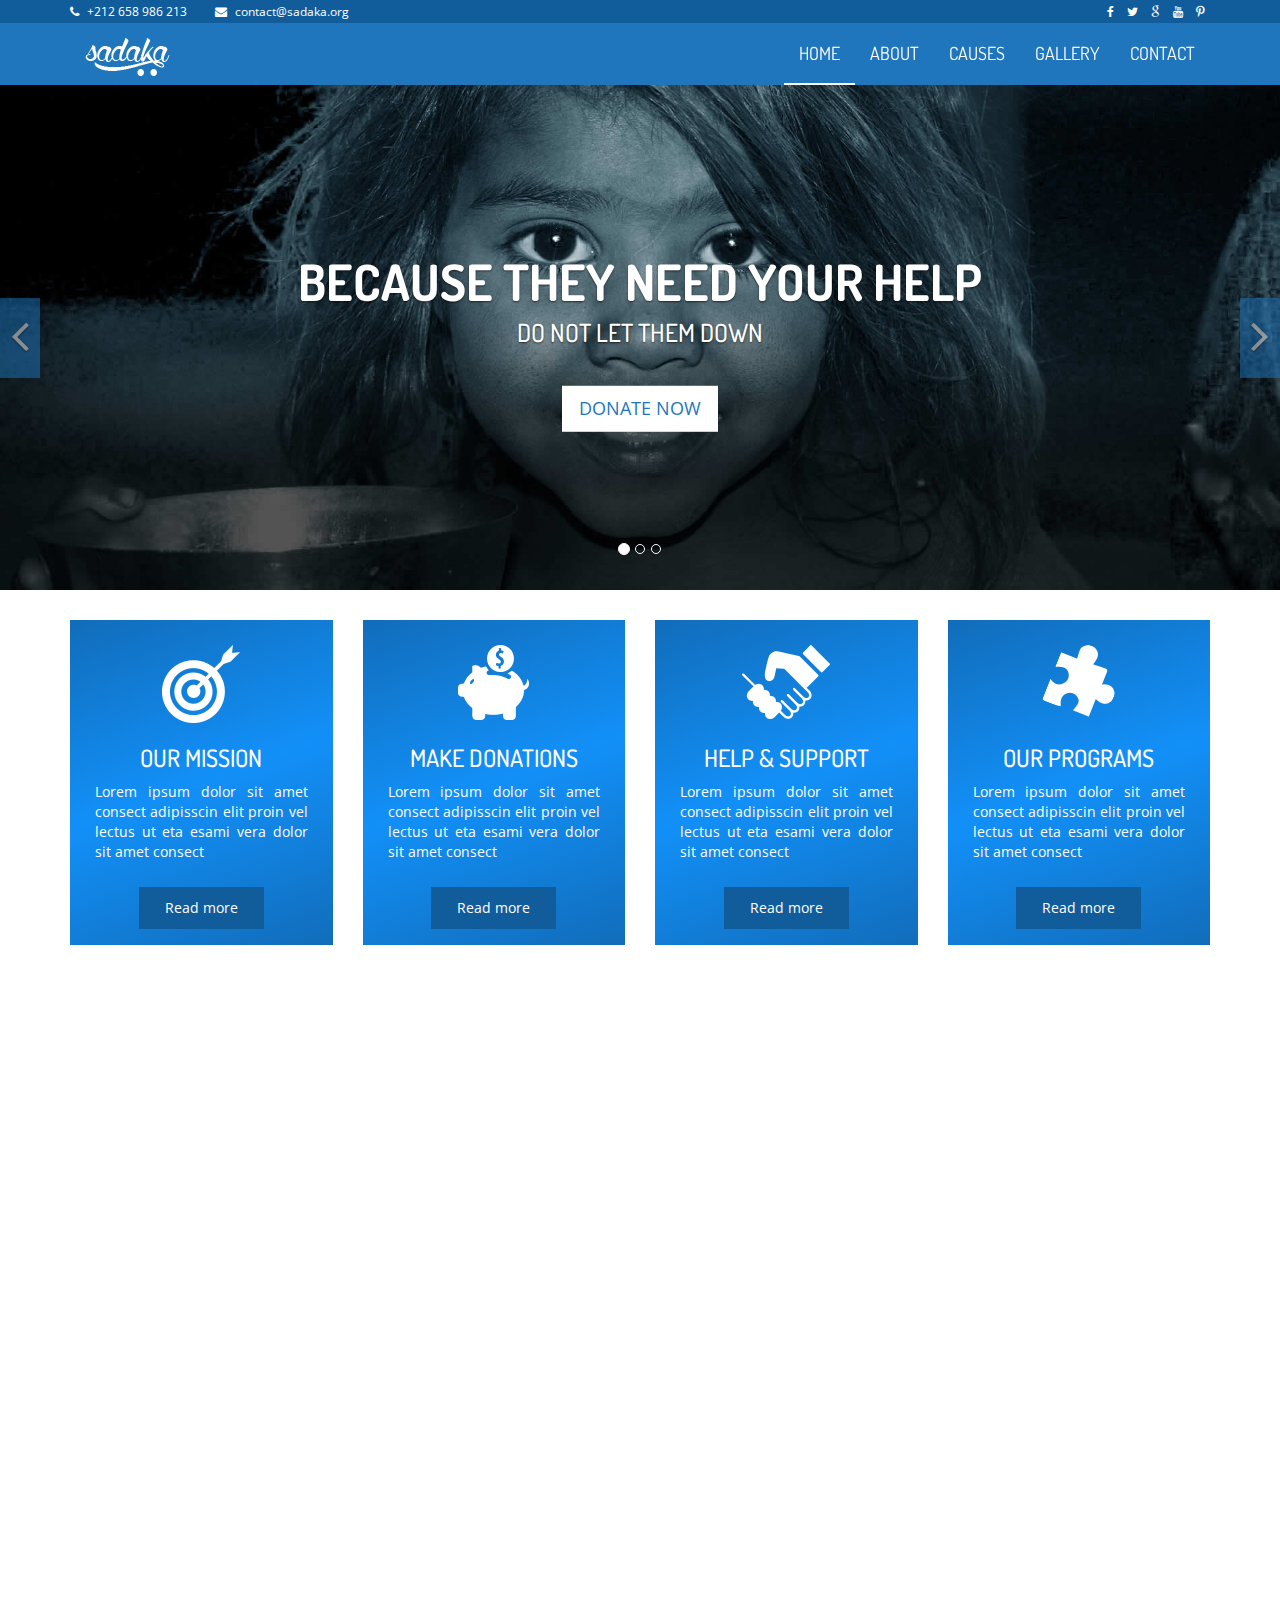
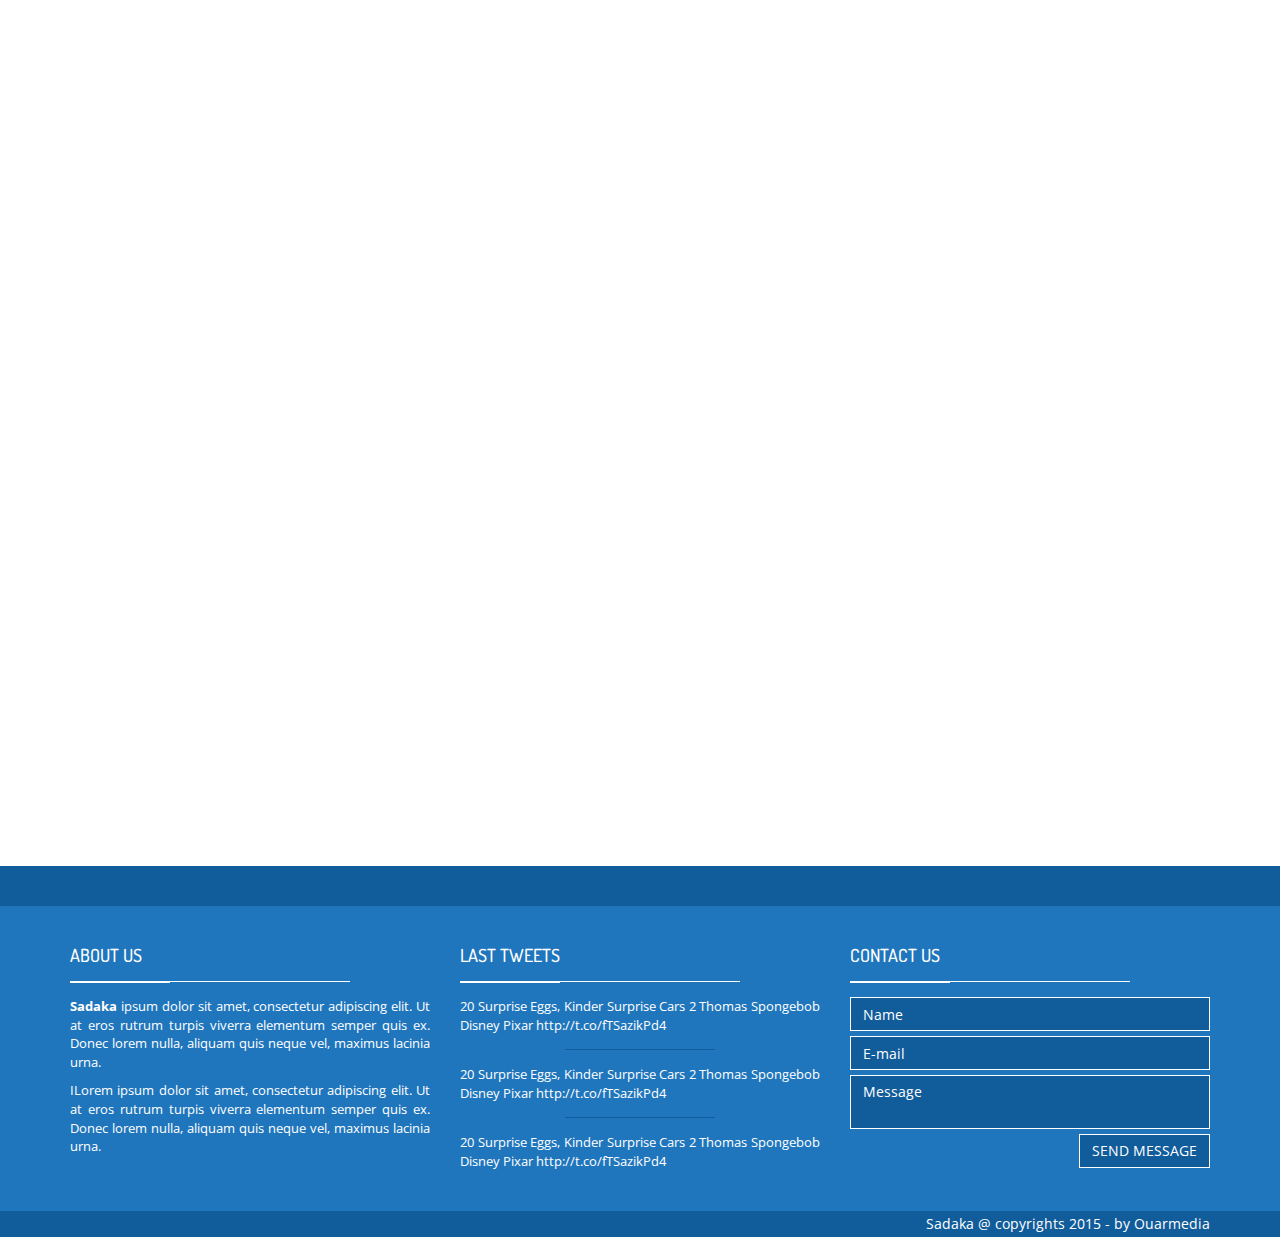
==== commit d73b2a19: "updated ui and added donate pages" ====
--- a/index.html
+++ b/index.html
@@ -2,7 +2,7 @@
 <html class="no-js">
     <head>
         <meta charset="utf-8">
-        <title>SADAKA | Charity / Non-profit responsive Bootstrap HTML5 template</title>
+        <title>JAI SHRI RADHEY KRISHN FOUNDATION</title>
         <meta name="description" content="">
         <meta name="viewport" content="width=device-width, initial-scale=1">
         <!-- Fonts -->
